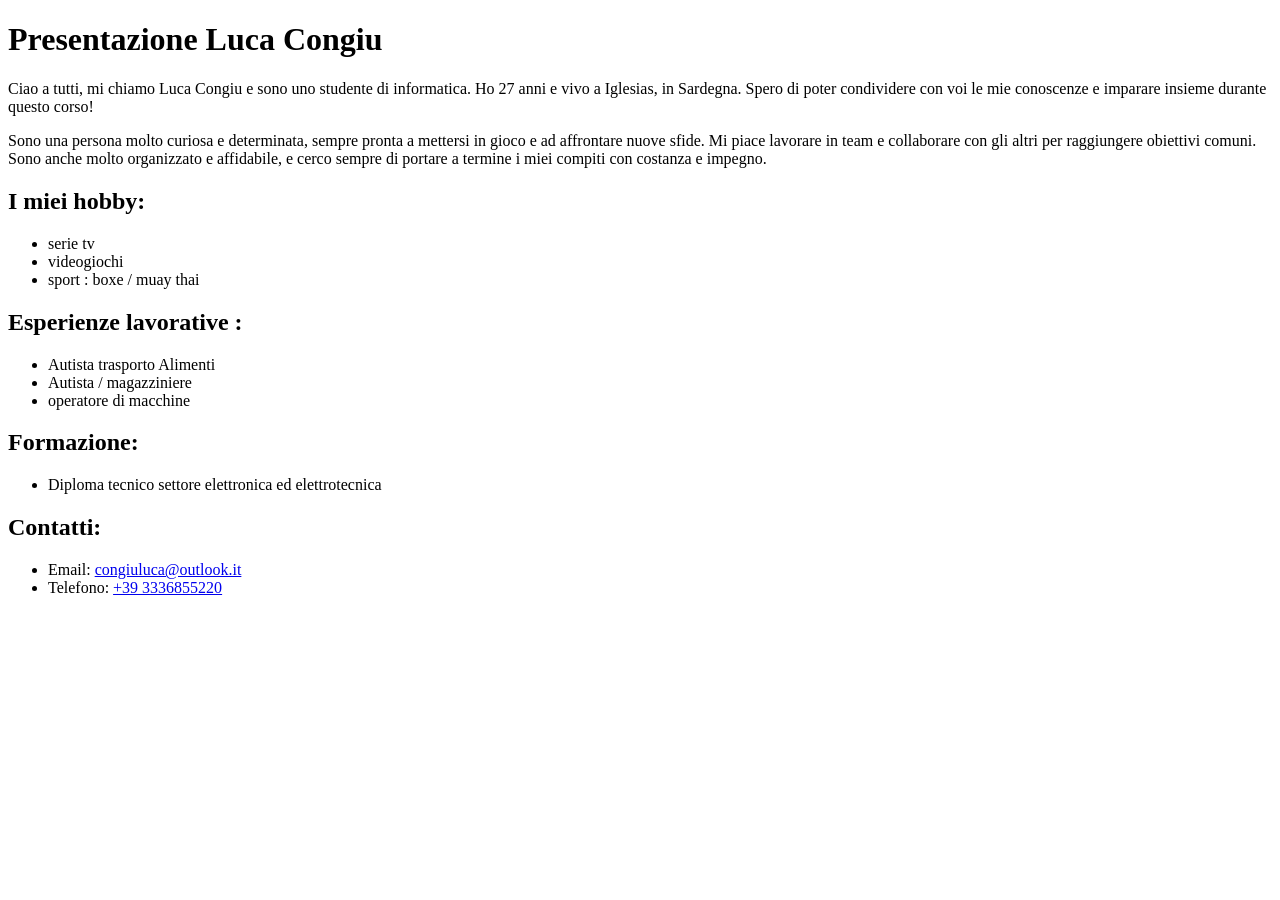
==== index.html @ 40fc1b20 "presentazione" ====
<!DOCTYPE html>
<html lang="en">
<head>
    <meta charset="UTF-8">
    <meta name="viewport" content="width=device-width, initial-scale=1.0">
    <title> Presentazione Luca Congiu </title>
</head>
<body>
    <h1> Presentazione Luca Congiu </h1>
    <p> Ciao a tutti, mi chiamo Luca Congiu e sono uno studente di informatica. Ho 27 anni e vivo a Iglesias, 
        in Sardegna.
        Spero di poter condividere con voi le mie conoscenze e imparare insieme durante questo corso! </p>
    <p> 
        Sono una persona molto curiosa e determinata, 
        sempre pronta a mettersi in gioco e ad affrontare nuove sfide. 
        Mi piace lavorare in team e collaborare con gli altri per raggiungere obiettivi comuni. 
        Sono anche molto organizzato e affidabile, e cerco sempre di portare a termine i miei compiti con costanza
        e impegno.
    </p>
    <div> 
        <h2>
            I miei hobby:
        </h2>
        <ul> 
            <li> serie tv</li> 
            <li> videogiochi</li>
            <li> sport : boxe / muay thai </li>
        </ul>
        <h2>
             Esperienze lavorative :
        </h2>
        <ul> 
            <li> Autista trasporto Alimenti</li>
            <li> Autista / magazziniere</li>
            <li> operatore di macchine</li>
        </ul>
    </div>

    <div>
        <h2>
            Formazione:
        </h2>
        <ul>
            <li> Diploma tecnico settore elettronica ed elettrotecnica</li>
        </ul>
    </div>

    <div>
        <h2>
            Contatti:
        </h2>
        <ul>
            <li>Email: <a href="mailto:congiuluca@outlook.it">congiuluca@outlook.it</a></li>
            <li>Telefono: <a href="tel:+393336855220">+39 3336855220</a></li>
        </ul>
    </div>


</body>
</html>
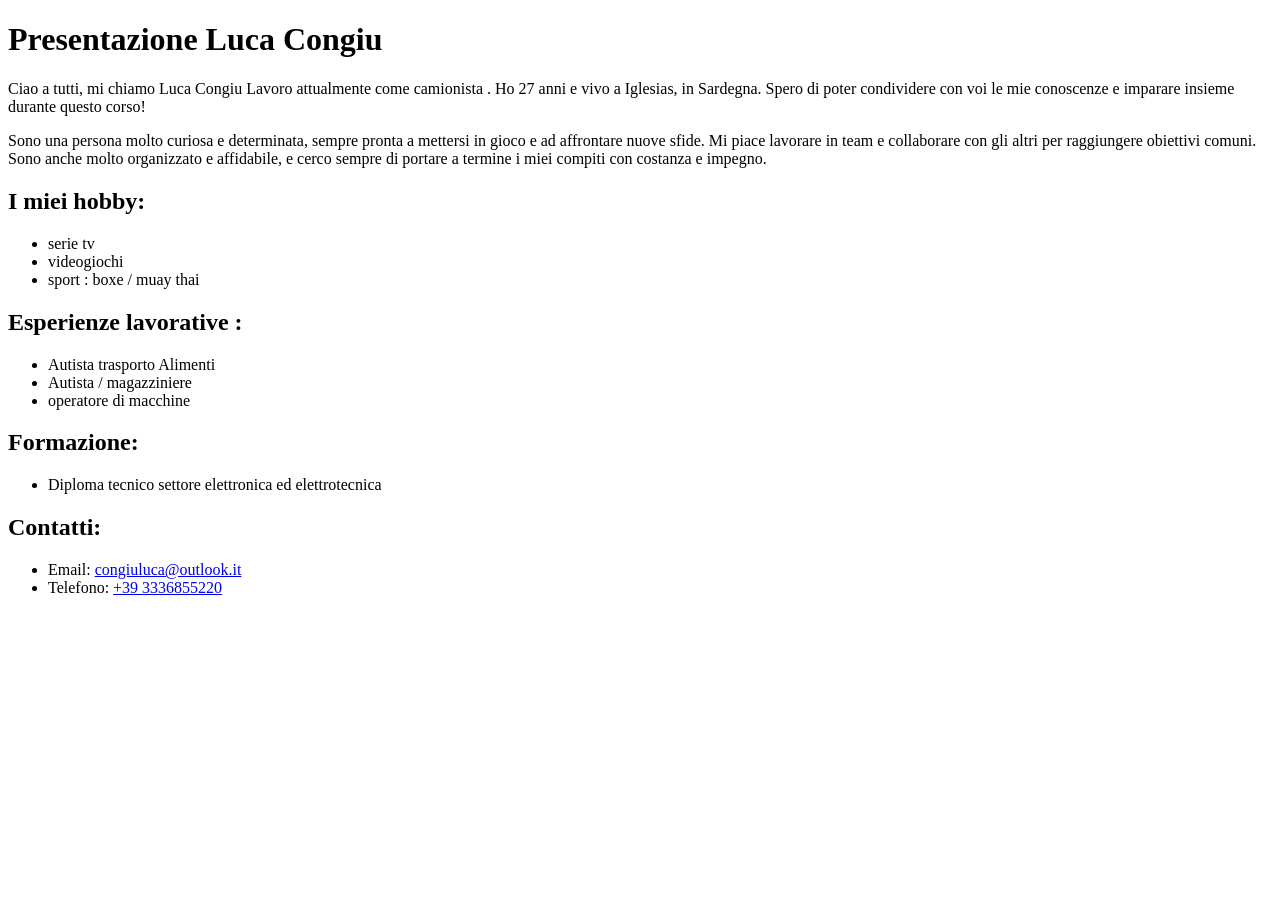
==== commit 30dff597: "Update index.html" ====
--- a/index.html
+++ b/index.html
@@ -7,7 +7,7 @@
 </head>
 <body>
     <h1> Presentazione Luca Congiu </h1>
-    <p> Ciao a tutti, mi chiamo Luca Congiu e sono uno studente di informatica. Ho 27 anni e vivo a Iglesias, 
+    <p> Ciao a tutti, mi chiamo Luca Congiu Lavoro attualmente come camionista . Ho 27 anni e vivo a Iglesias, 
         in Sardegna.
         Spero di poter condividere con voi le mie conoscenze e imparare insieme durante questo corso! </p>
     <p> 
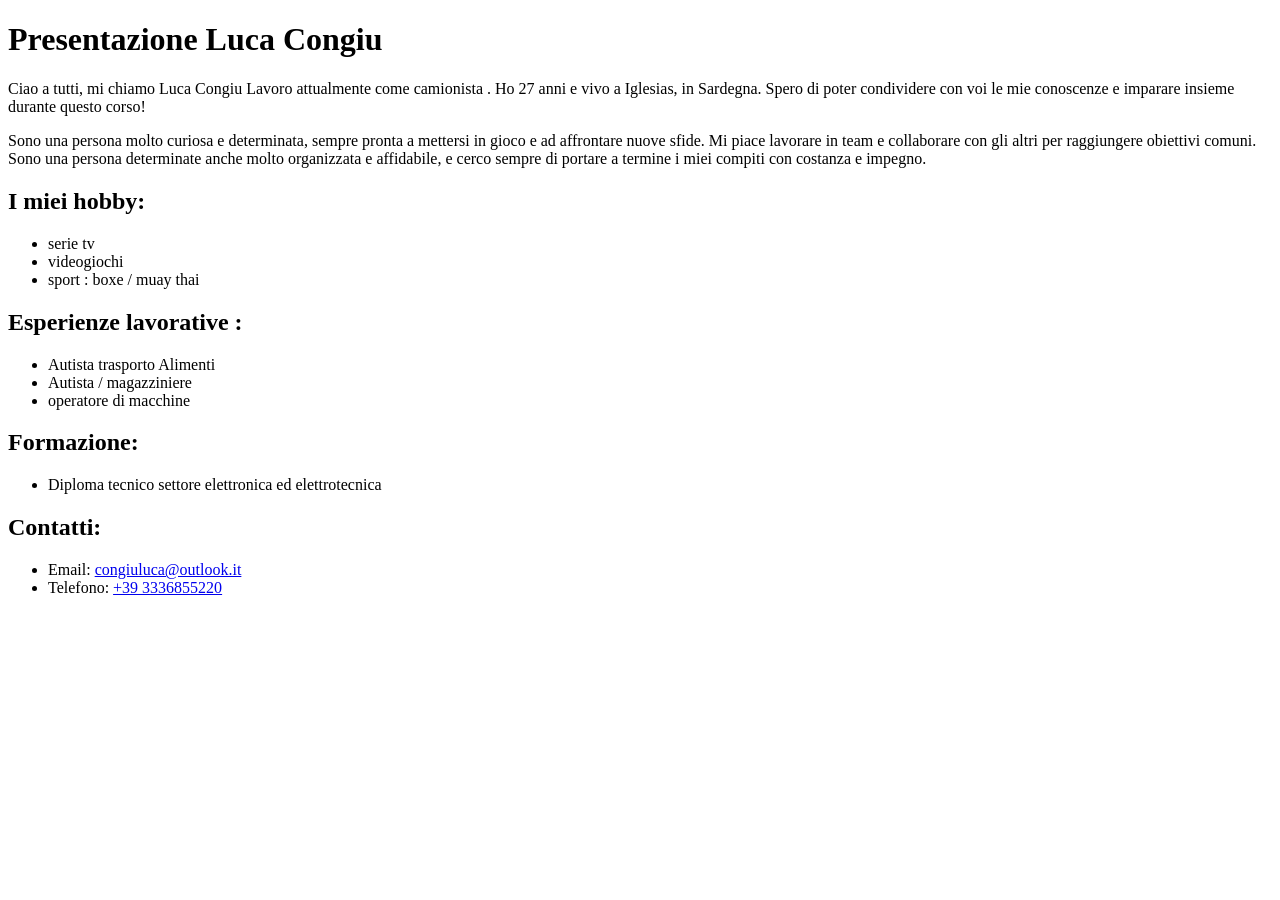
==== commit 58393b07: "Update index.html" ====
--- a/index.html
+++ b/index.html
@@ -14,7 +14,7 @@
         Sono una persona molto curiosa e determinata, 
         sempre pronta a mettersi in gioco e ad affrontare nuove sfide. 
         Mi piace lavorare in team e collaborare con gli altri per raggiungere obiettivi comuni. 
-        Sono anche molto organizzato e affidabile, e cerco sempre di portare a termine i miei compiti con costanza
+        Sono una persona determinate anche molto organizzata e affidabile, e cerco sempre di portare a termine i miei compiti con costanza
         e impegno.
     </p>
     <div> 
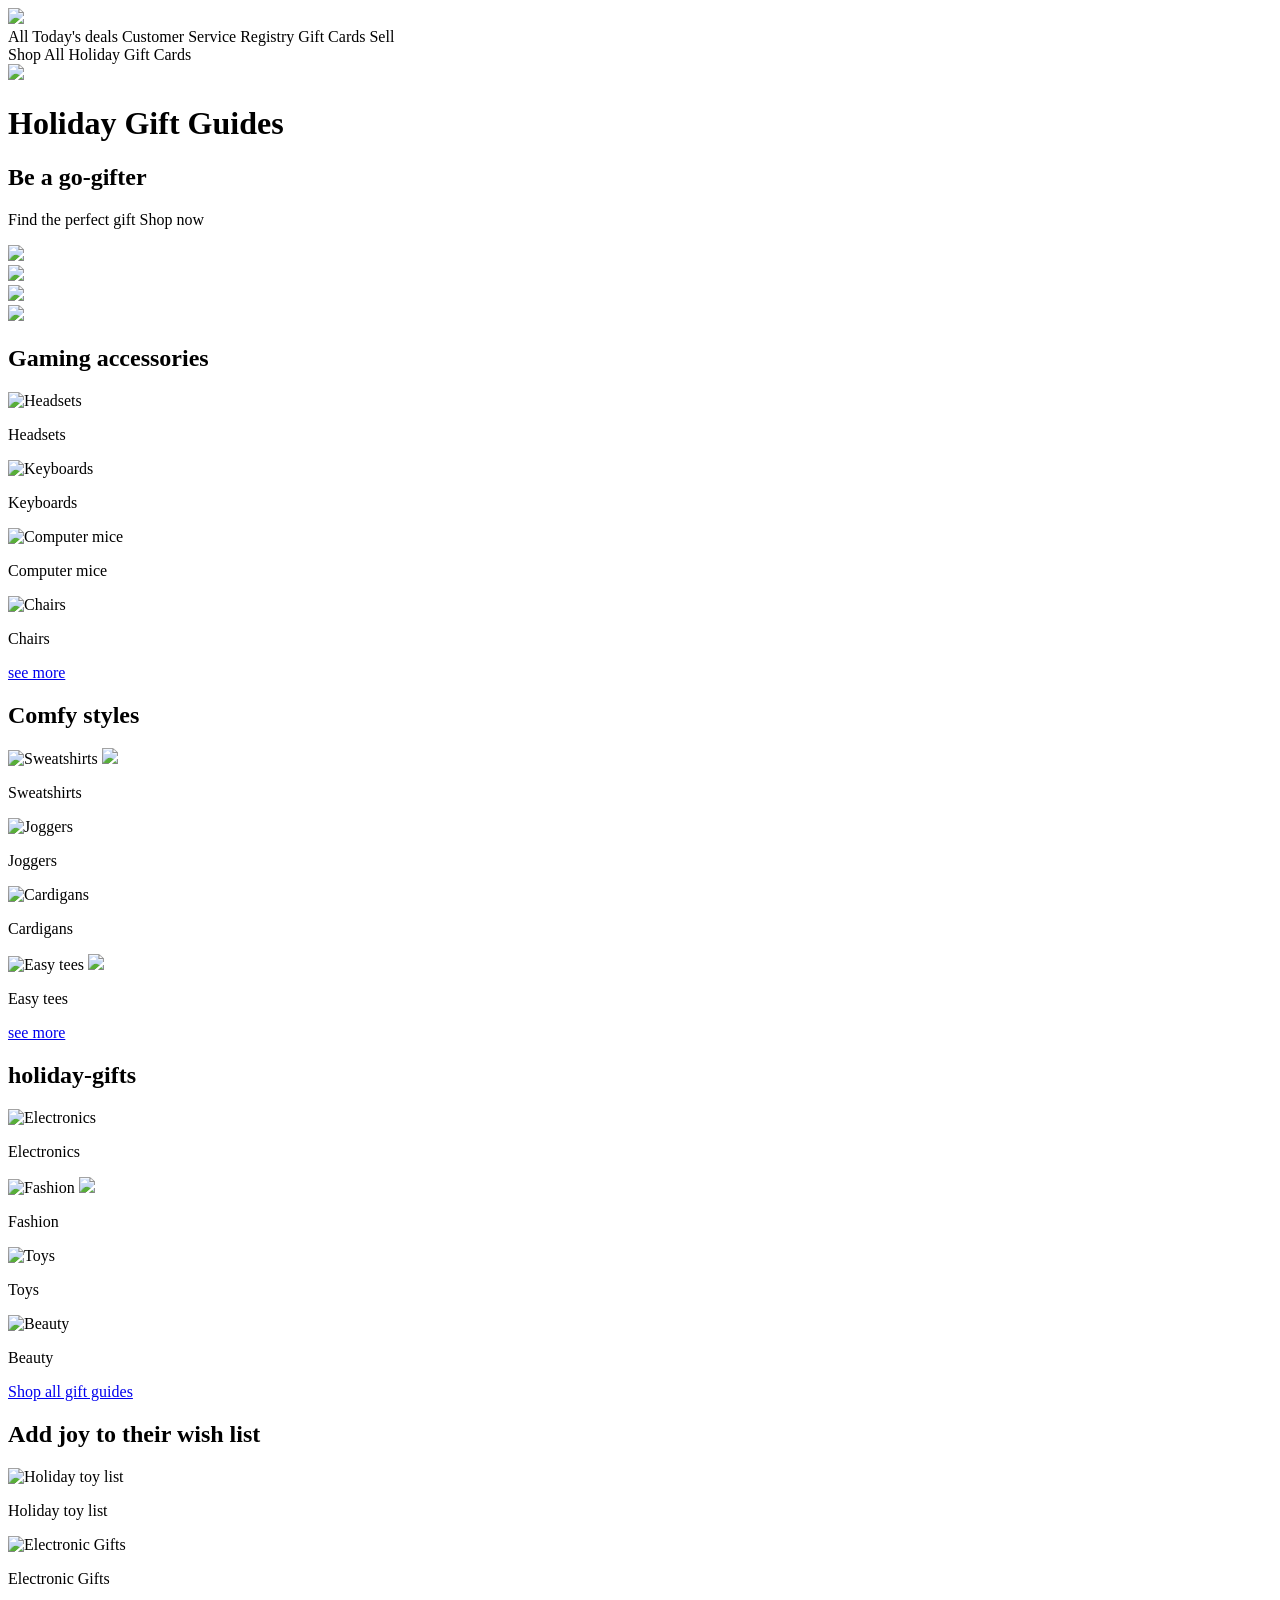
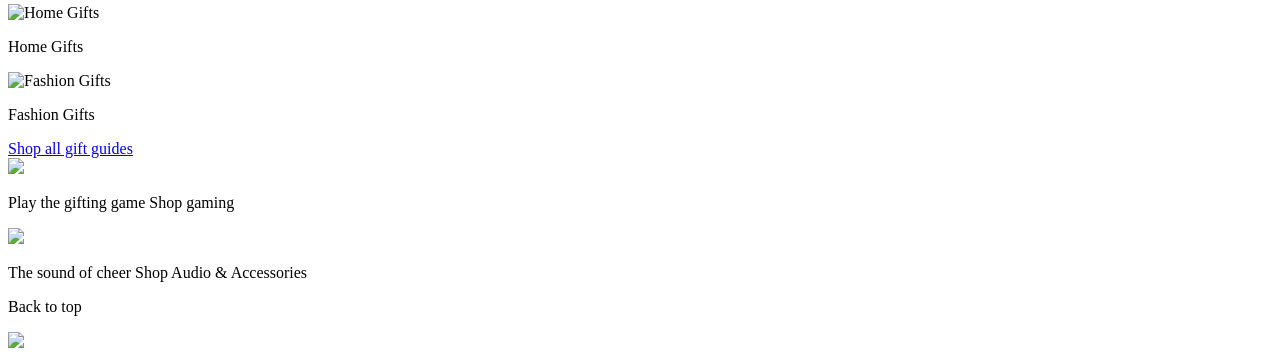
==== commit 6cd581b7: "Add files via upload" ====
--- a/index.html
+++ b/index.html
@@ -1,60 +1,185 @@
-<!DOCTYPE html>
-<html lang="en">
-<head>
-    <meta charset="UTF-8">
-    <meta name="viewport" content="width=device-width, initial-scale=1.0">
-    <title> Presentazione Luca Congiu </title>
-</head>
-<body>
-    <h1> Presentazione Luca Congiu </h1>
-    <p> Ciao a tutti, mi chiamo Luca Congiu Lavoro attualmente come camionista . Ho 27 anni e vivo a Iglesias, 
-        in Sardegna.
-        Spero di poter condividere con voi le mie conoscenze e imparare insieme durante questo corso! </p>
-    <p> 
-        Sono una persona molto curiosa e determinata, 
-        sempre pronta a mettersi in gioco e ad affrontare nuove sfide. 
-        Mi piace lavorare in team e collaborare con gli altri per raggiungere obiettivi comuni. 
-        Sono una persona determinate anche molto organizzata e affidabile, e cerco sempre di portare a termine i miei compiti con costanza
-        e impegno.
-    </p>
-    <div> 
-        <h2>
-            I miei hobby:
-        </h2>
-        <ul> 
-            <li> serie tv</li> 
-            <li> videogiochi</li>
-            <li> sport : boxe / muay thai </li>
-        </ul>
-        <h2>
-             Esperienze lavorative :
-        </h2>
-        <ul> 
-            <li> Autista trasporto Alimenti</li>
-            <li> Autista / magazziniere</li>
-            <li> operatore di macchine</li>
-        </ul>
-    </div>
-
-    <div>
-        <h2>
-            Formazione:
-        </h2>
-        <ul>
-            <li> Diploma tecnico settore elettronica ed elettrotecnica</li>
-        </ul>
-    </div>
-
-    <div>
-        <h2>
-            Contatti:
-        </h2>
-        <ul>
-            <li>Email: <a href="mailto:congiuluca@outlook.it">congiuluca@outlook.it</a></li>
-            <li>Telefono: <a href="tel:+393336855220">+39 3336855220</a></li>
-        </ul>
-    </div>
-
-
-</body>
-</html> 
+<!DOCTYPE html>
+<html lang="en">
+
+<head>
+    <meta charset="UTF-8">
+    <meta name="viewport" content="width=device-width, initial-scale=1.0">
+    <title>AMAZON</title>
+    <link rel="stylesheet" href="style.css">
+
+</head>
+
+<body>
+    <header>
+        <div class="amazon">
+            <img src="/logo.png">
+        </div>
+
+        <div class="first-bar">
+            <span>All</span>
+            <span>Today's deals</span>
+            <span> Customer Service</span>
+            <span>Registry</span>
+            <span>Gift Cards</span>
+            <span>Sell</span>
+        </div>
+    </header>
+
+    <main>
+        <div class="second-bar-shop">
+            <span>Shop All Holiday Gift Cards</span>
+        </div>
+        <div class="holiday-gift"><img src="/bg-image.png">
+            <h1>Holiday Gift Guides</h1>
+            <h2>Be a go-gifter</h2>
+        </div>
+        <div class="product-container">
+            <div class="container-title">
+                <p>Find the perfect gift <span class="shop-now">Shop now</span></p>
+            </div>
+            <div class="product-grid">
+                <div class="product-item"> <img src="/img_1.jpg"></div>
+                <div class="product-item"> <img src="/img_2.jpg"></div>
+                <div class="product-item"> <img src="/img_3.jpg"></div>
+                <div class="product-item"> <img src="/img_4.jpg"></div>
+            </div>
+        </div>
+    </main>
+   <div class="section">
+  <div class="container-principale">
+
+    <div class="card">
+      <h2>Gaming accessories</h2>
+
+      <div class="card-row">
+        <div class="item">
+          <img src="/img_15.jpg" alt="Headsets">
+          <p>Headsets</p>
+        </div>
+        <div class="item">
+          <img src="/img_16.jpg" alt="Keyboards">
+          <p>Keyboards</p>
+        </div>
+      
+      </div>
+
+      <div class="card-row">
+        <div class="item">
+          <img src="/img_17.jpg" alt="Computer mice">
+         <p>Computer mice</p>
+        </div>
+        <div class="item">
+          <img src="/img_18.jpg" alt="Chairs">
+          <p>Chairs</p>
+        </div>
+      </div>
+        <a href="#">see more</a>
+    </div>
+
+    <div class="card">
+      <h2>Comfy styles</h2>
+
+      <div class="card-row">
+        <div class="item">
+          <img src="/img_19.jpg" alt="Sweatshirts">
+          <img class="new" src="/new.png">
+          <p>Sweatshirts</p>
+        </div>
+        <div class="item">
+          <img src="/img_20.jpg" alt="Joggers">
+          <p>Joggers</p>
+        </div>
+      </div>
+
+      <div class="card-row">
+        <div class="item">
+          <img src="/img_21.jpg" alt="Cardigans">
+          <p>Cardigans</p>
+        </div>
+        <div class="item">
+          <img src="/img_22.jpg" alt="Easy tees">
+          <img class="new" src="/new.png">
+          <p>Easy tees</p>
+        </div>
+      </div>
+        <a href="#">see more</a>
+    </div>
+
+    <div class="card">
+      <h2>holiday-gifts</h2>
+
+      <div class="card-row">
+        <div class="item">
+          <img src="/img_11.jpg" alt="Electronics">
+          <p>Electronics</p>
+        </div>
+        <div class="item">
+          <img src="/img_12.jpg" alt="Fashion">
+          <img class="new2" src="/new.png">
+          <p>Fashion</p>
+        </div>
+      </div>
+
+      <div class="card-row">
+        <div class="item">
+          <img src="/img_13.jpg" alt="Toys">
+          <p>Toys</p>
+        </div>
+        <div class="item">
+          <img src="/img_14.jpg" alt="Beauty">
+          <p>Beauty</p>
+        </div>
+      </div>
+        <a href="#">Shop all gift guides</a>
+    </div>
+
+    <div class="card">
+      <h2>Add joy to their wish list</h2>
+
+      <div class="card-row">
+        <div class="item">
+          <img src="/img_24.jpg" alt="Holiday toy list">
+          <p>Holiday toy list</p>
+        </div>
+        <div class="item">
+          <img src="/img_25.jpg" alt="Electronic Gifts">
+          <p>Electronic Gifts</p>
+        </div>
+      </div>
+
+      <div class="card-row">
+        <div class="item">
+          <img src="/img_26.jpg" alt="Home Gifts">
+          <p>Home Gifts</p>
+        </div>
+        <div class="item">
+          <img src="/img_27.jpg" alt="Fashion Gifts">
+          <p>Fashion Gifts</p>
+        </div>
+      </div>
+        <a href="#">Shop all gift guides</a>
+    </div>
+
+  </div>
+</div>
+<div class="game-shop">
+    <img src="/img_9.png">
+    <p> Play the gifting game <span>Shop gaming</span></p>
+</div>
+<div class="sound">
+    <img src="/img_10.png">
+    <p> The sound of cheer <span>Shop Audio & Accessories</span></p>
+</div>
+<div class="back-to-top">
+    <p> Back to top </p>
+</div>
+<div class="amazon">
+    <img src="/logo.png">
+</div>
+
+
+
+</body>
+
+
+</html>
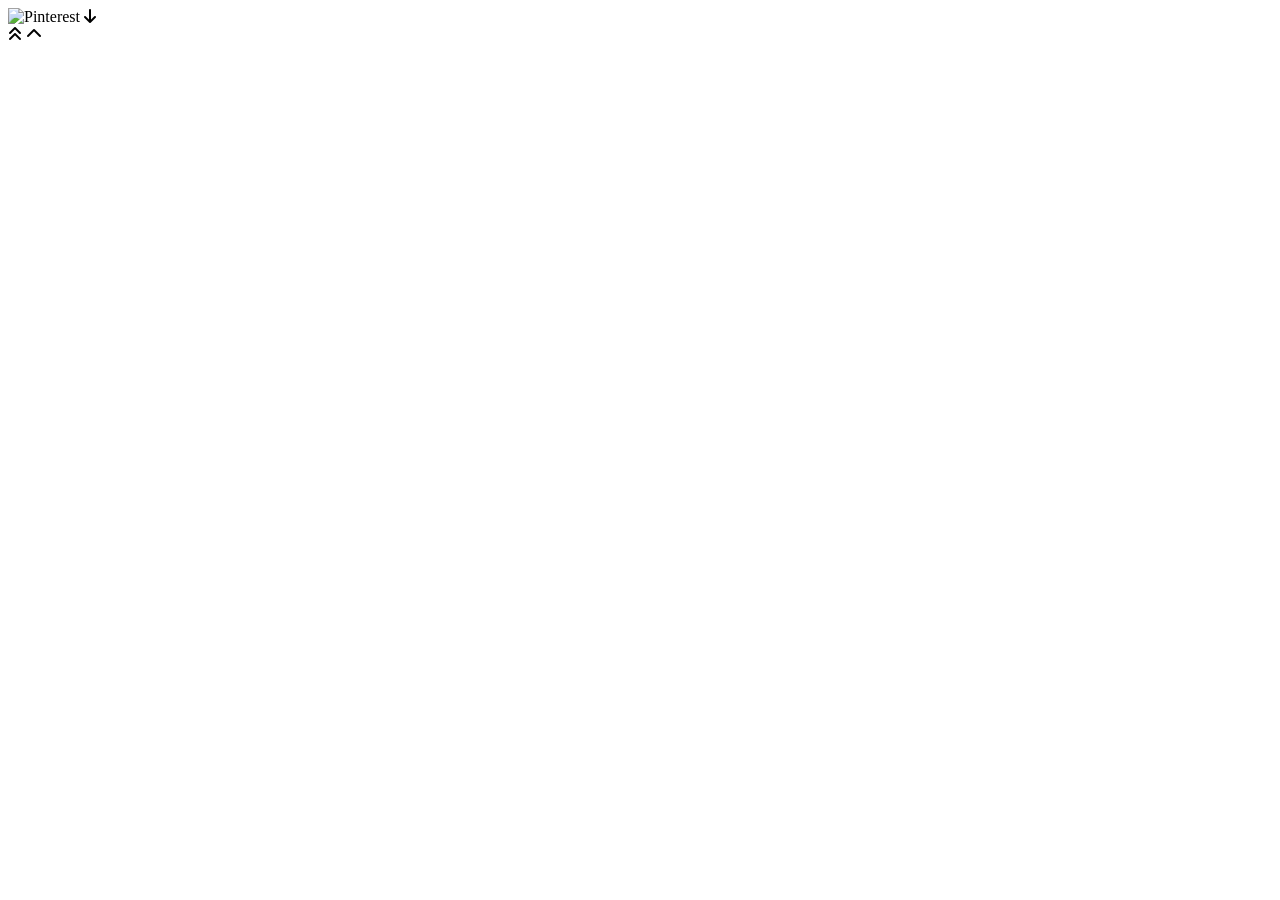
==== commit b0685185: "Add files via upload" ====
--- a/index.html
+++ b/index.html
@@ -1,185 +1,21 @@
 <!DOCTYPE html>
 <html lang="en">
+<head>
+  <meta charset="UTF-8">
+  <meta name="viewport" content="width=device-width, initial-scale=1.0">
+  <title>card</title>
 
-<head>
-    <meta charset="UTF-8">
-    <meta name="viewport" content="width=device-width, initial-scale=1.0">
-    <title>AMAZON</title>
-    <link rel="stylesheet" href="style.css">
+ <link rel="stylesheet" href="https://cdnjs.cloudflare.com/ajax/libs/font-awesome/6.5.1/css/all.min.css">
 
+  <link rel="stylesheet" href="style.css">
 </head>
+<body>
 
-<body>
-    <header>
-        <div class="amazon">
-            <img src="/logo.png">
-        </div>
-
-        <div class="first-bar">
-            <span>All</span>
-            <span>Today's deals</span>
-            <span> Customer Service</span>
-            <span>Registry</span>
-            <span>Gift Cards</span>
-            <span>Sell</span>
-        </div>
-    </header>
-
-    <main>
-        <div class="second-bar-shop">
-            <span>Shop All Holiday Gift Cards</span>
-        </div>
-        <div class="holiday-gift"><img src="/bg-image.png">
-            <h1>Holiday Gift Guides</h1>
-            <h2>Be a go-gifter</h2>
-        </div>
-        <div class="product-container">
-            <div class="container-title">
-                <p>Find the perfect gift <span class="shop-now">Shop now</span></p>
-            </div>
-            <div class="product-grid">
-                <div class="product-item"> <img src="/img_1.jpg"></div>
-                <div class="product-item"> <img src="/img_2.jpg"></div>
-                <div class="product-item"> <img src="/img_3.jpg"></div>
-                <div class="product-item"> <img src="/img_4.jpg"></div>
-            </div>
-        </div>
-    </main>
-   <div class="section">
-  <div class="container-principale">
-
-    <div class="card">
-      <h2>Gaming accessories</h2>
-
-      <div class="card-row">
-        <div class="item">
-          <img src="/img_15.jpg" alt="Headsets">
-          <p>Headsets</p>
-        </div>
-        <div class="item">
-          <img src="/img_16.jpg" alt="Keyboards">
-          <p>Keyboards</p>
-        </div>
-      
-      </div>
-
-      <div class="card-row">
-        <div class="item">
-          <img src="/img_17.jpg" alt="Computer mice">
-         <p>Computer mice</p>
-        </div>
-        <div class="item">
-          <img src="/img_18.jpg" alt="Chairs">
-          <p>Chairs</p>
-        </div>
-      </div>
-        <a href="#">see more</a>
-    </div>
-
-    <div class="card">
-      <h2>Comfy styles</h2>
-
-      <div class="card-row">
-        <div class="item">
-          <img src="/img_19.jpg" alt="Sweatshirts">
-          <img class="new" src="/new.png">
-          <p>Sweatshirts</p>
-        </div>
-        <div class="item">
-          <img src="/img_20.jpg" alt="Joggers">
-          <p>Joggers</p>
-        </div>
-      </div>
-
-      <div class="card-row">
-        <div class="item">
-          <img src="/img_21.jpg" alt="Cardigans">
-          <p>Cardigans</p>
-        </div>
-        <div class="item">
-          <img src="/img_22.jpg" alt="Easy tees">
-          <img class="new" src="/new.png">
-          <p>Easy tees</p>
-        </div>
-      </div>
-        <a href="#">see more</a>
-    </div>
-
-    <div class="card">
-      <h2>holiday-gifts</h2>
-
-      <div class="card-row">
-        <div class="item">
-          <img src="/img_11.jpg" alt="Electronics">
-          <p>Electronics</p>
-        </div>
-        <div class="item">
-          <img src="/img_12.jpg" alt="Fashion">
-          <img class="new2" src="/new.png">
-          <p>Fashion</p>
-        </div>
-      </div>
-
-      <div class="card-row">
-        <div class="item">
-          <img src="/img_13.jpg" alt="Toys">
-          <p>Toys</p>
-        </div>
-        <div class="item">
-          <img src="/img_14.jpg" alt="Beauty">
-          <p>Beauty</p>
-        </div>
-      </div>
-        <a href="#">Shop all gift guides</a>
-    </div>
-
-    <div class="card">
-      <h2>Add joy to their wish list</h2>
-
-      <div class="card-row">
-        <div class="item">
-          <img src="/img_24.jpg" alt="Holiday toy list">
-          <p>Holiday toy list</p>
-        </div>
-        <div class="item">
-          <img src="/img_25.jpg" alt="Electronic Gifts">
-          <p>Electronic Gifts</p>
-        </div>
-      </div>
-
-      <div class="card-row">
-        <div class="item">
-          <img src="/img_26.jpg" alt="Home Gifts">
-          <p>Home Gifts</p>
-        </div>
-        <div class="item">
-          <img src="/img_27.jpg" alt="Fashion Gifts">
-          <p>Fashion Gifts</p>
-        </div>
-      </div>
-        <a href="#">Shop all gift guides</a>
-    </div>
-
+  <div class="image-box">
+    <img class="pinterest" src="pinterest.jpg" alt="Pinterest">
+<i class="fa-solid fa-arrow-down"></i>  </div>
+<i class="fa-solid fa-angles-up"></i>
+<i class="fa-solid fa-chevron-up"></i>
   </div>
-</div>
-<div class="game-shop">
-    <img src="/img_9.png">
-    <p> Play the gifting game <span>Shop gaming</span></p>
-</div>
-<div class="sound">
-    <img src="/img_10.png">
-    <p> The sound of cheer <span>Shop Audio & Accessories</span></p>
-</div>
-<div class="back-to-top">
-    <p> Back to top </p>
-</div>
-<div class="amazon">
-    <img src="/logo.png">
-</div>
-
-
-
 </body>
-
-
-</html>+</html>
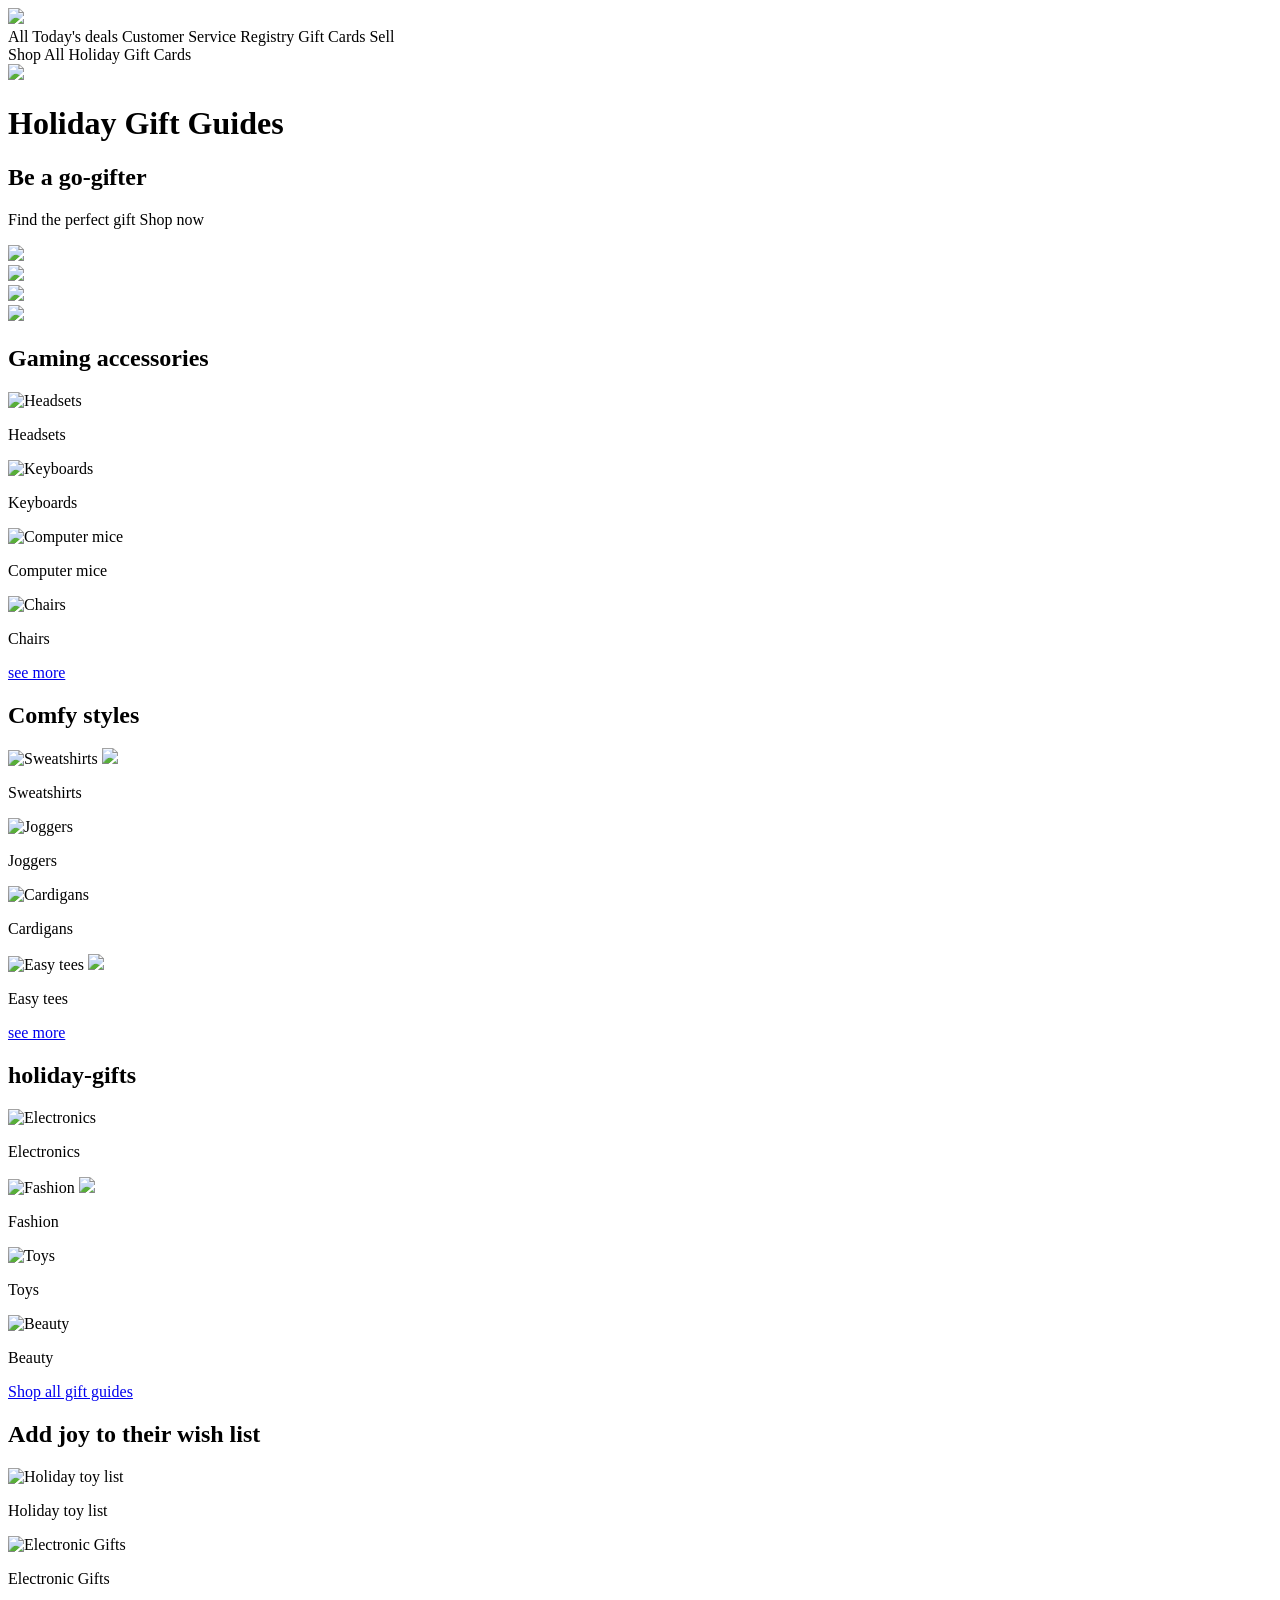
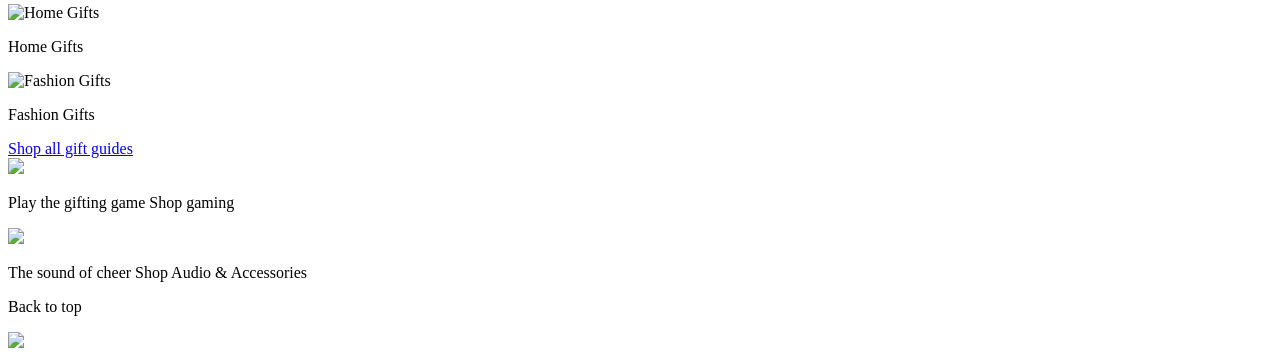
==== commit f5933379: "Add files via upload" ====
--- a/index.html
+++ b/index.html
@@ -1,21 +1,185 @@
 <!DOCTYPE html>
 <html lang="en">
+
 <head>
-  <meta charset="UTF-8">
-  <meta name="viewport" content="width=device-width, initial-scale=1.0">
-  <title>card</title>
+    <meta charset="UTF-8">
+    <meta name="viewport" content="width=device-width, initial-scale=1.0">
+    <title>AMAZON</title>
+    <link rel="stylesheet" href="style.css">
 
- <link rel="stylesheet" href="https://cdnjs.cloudflare.com/ajax/libs/font-awesome/6.5.1/css/all.min.css">
+</head>
 
-  <link rel="stylesheet" href="style.css">
-</head>
 <body>
+    <header>
+        <div class="amazon">
+            <img src="/logo.png">
+        </div>
 
-  <div class="image-box">
-    <img class="pinterest" src="pinterest.jpg" alt="Pinterest">
-<i class="fa-solid fa-arrow-down"></i>  </div>
-<i class="fa-solid fa-angles-up"></i>
-<i class="fa-solid fa-chevron-up"></i>
+        <div class="first-bar">
+            <span>All</span>
+            <span>Today's deals</span>
+            <span> Customer Service</span>
+            <span>Registry</span>
+            <span>Gift Cards</span>
+            <span>Sell</span>
+        </div>
+    </header>
+
+    <main>
+        <div class="second-bar-shop">
+            <span>Shop All Holiday Gift Cards</span>
+        </div>
+        <div class="holiday-gift"><img src="/bg-image.png">
+            <h1>Holiday Gift Guides</h1>
+            <h2>Be a go-gifter</h2>
+        </div>
+        <div class="product-container">
+            <div class="container-title">
+                <p>Find the perfect gift <span class="shop-now">Shop now</span></p>
+            </div>
+            <div class="product-grid">
+                <div class="product-item"> <img src="/img_1.jpg"></div>
+                <div class="product-item"> <img src="/img_2.jpg"></div>
+                <div class="product-item"> <img src="/img_3.jpg"></div>
+                <div class="product-item"> <img src="/img_4.jpg"></div>
+            </div>
+        </div>
+    </main>
+   <div class="section">
+  <div class="container-principale">
+
+    <div class="card">
+      <h2>Gaming accessories</h2>
+
+      <div class="card-row">
+        <div class="item">
+          <img src="/img_15.jpg" alt="Headsets">
+          <p>Headsets</p>
+        </div>
+        <div class="item">
+          <img src="/img_16.jpg" alt="Keyboards">
+          <p>Keyboards</p>
+        </div>
+      
+      </div>
+
+      <div class="card-row">
+        <div class="item">
+          <img src="/img_17.jpg" alt="Computer mice">
+         <p>Computer mice</p>
+        </div>
+        <div class="item">
+          <img src="/img_18.jpg" alt="Chairs">
+          <p>Chairs</p>
+        </div>
+      </div>
+        <a href="#">see more</a>
+    </div>
+
+    <div class="card">
+      <h2>Comfy styles</h2>
+
+      <div class="card-row">
+        <div class="item">
+          <img src="/img_19.jpg" alt="Sweatshirts">
+          <img class="new" src="/new.png">
+          <p>Sweatshirts</p>
+        </div>
+        <div class="item">
+          <img src="/img_20.jpg" alt="Joggers">
+          <p>Joggers</p>
+        </div>
+      </div>
+
+      <div class="card-row">
+        <div class="item">
+          <img src="/img_21.jpg" alt="Cardigans">
+          <p>Cardigans</p>
+        </div>
+        <div class="item">
+          <img src="/img_22.jpg" alt="Easy tees">
+          <img class="new" src="/new.png">
+          <p>Easy tees</p>
+        </div>
+      </div>
+        <a href="#">see more</a>
+    </div>
+
+    <div class="card">
+      <h2>holiday-gifts</h2>
+
+      <div class="card-row">
+        <div class="item">
+          <img src="/img_11.jpg" alt="Electronics">
+          <p>Electronics</p>
+        </div>
+        <div class="item">
+          <img src="/img_12.jpg" alt="Fashion">
+          <img class="new2" src="/new.png">
+          <p>Fashion</p>
+        </div>
+      </div>
+
+      <div class="card-row">
+        <div class="item">
+          <img src="/img_13.jpg" alt="Toys">
+          <p>Toys</p>
+        </div>
+        <div class="item">
+          <img src="/img_14.jpg" alt="Beauty">
+          <p>Beauty</p>
+        </div>
+      </div>
+        <a href="#">Shop all gift guides</a>
+    </div>
+
+    <div class="card">
+      <h2>Add joy to their wish list</h2>
+
+      <div class="card-row">
+        <div class="item">
+          <img src="/img_24.jpg" alt="Holiday toy list">
+          <p>Holiday toy list</p>
+        </div>
+        <div class="item">
+          <img src="/img_25.jpg" alt="Electronic Gifts">
+          <p>Electronic Gifts</p>
+        </div>
+      </div>
+
+      <div class="card-row">
+        <div class="item">
+          <img src="/img_26.jpg" alt="Home Gifts">
+          <p>Home Gifts</p>
+        </div>
+        <div class="item">
+          <img src="/img_27.jpg" alt="Fashion Gifts">
+          <p>Fashion Gifts</p>
+        </div>
+      </div>
+        <a href="#">Shop all gift guides</a>
+    </div>
+
   </div>
+</div>
+<div class="game-shop">
+    <img src="/img_9.png">
+    <p> Play the gifting game <span>Shop gaming</span></p>
+</div>
+<div class="sound">
+    <img src="/img_10.png">
+    <p> The sound of cheer <span>Shop Audio & Accessories</span></p>
+</div>
+<div class="back-to-top">
+    <p> Back to top </p>
+</div>
+<div class="amazon">
+    <img src="/logo.png">
+</div>
+
+
+
 </body>
-</html>
+
+
+</html>
